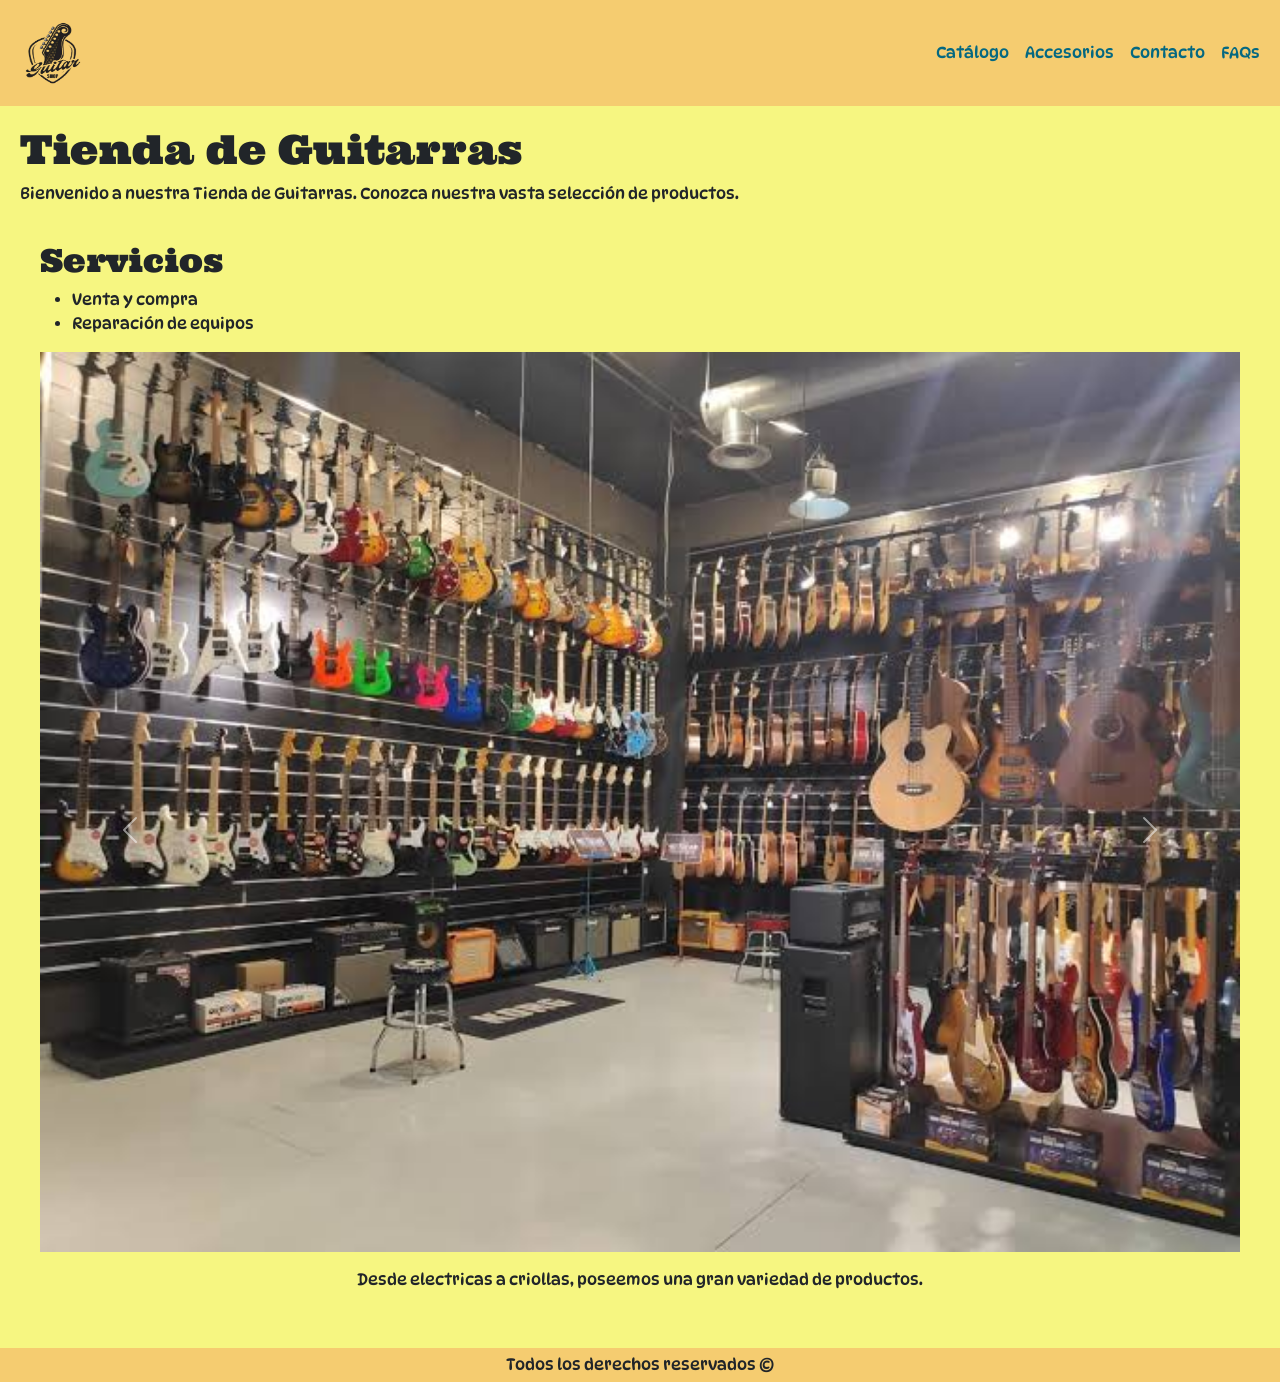
==== index.html @ 7c7f19ae "refactor: agrego archivos de la entrega anterior" ====
<!DOCTYPE html>
<html lang="es">
    <head>
        <meta charset="utf-8">
        <meta name="viewport" content="width=device-width,initial-scale=1.0">
        <title>Tienda de Guitarras</title>
        <link href="https://cdn.jsdelivr.net/npm/bootstrap@5.3.9/dist/css/bootstrap.min.css" rel="stylesheet" integrity="sha384-yEPZ7jP9S0QKiUQ0m3jjsO4ProIW7wvR9gXkI7JOGa2XVsw53Yke2bsdkBbjmmiX" crossorigin="anonymous">
        <link rel="stylesheet" href="./styles/styles.css">
        <link rel="shortcut icon" href="./imgs/gibson.png" type="image/x-icon">
    </head>
    <body>
        <header>
            <nav class="navbar navbar-expand-sm">
                <div class="container-fluid">
                    <a class="navbar-brand" href="./index.html">
                        <img src="./imgs/logo.png" alt="Logo de la tienda" class="imagen-logo">
                    </a>
                    <button class="navbar-toggler" type="button" data-bs-toggle="collapse" data-bs-target="#navbarIndices" aria-controls="navbarIndices" aria-expanded="false" aria-label="Toggle navigation">
                        <span class="navbar-toggler-icon"></span>
                    </button>
                    <div class="collapse navbar-collapse" id="navbarIndices">
                        <ul class="navbar-nav ms-auto mb-2 mb-lg-0">
                            <li class="nav-item">
                                <a class="nav-link" href="./pages/catalogo.html">Catálogo</a>
                            </li>
                            <li class="nav-item">
                                <a class="nav-link" href="./pages/accesorios.html">Accesorios</a>
                            </li>
                            <li class="nav-item">
                                <a class="nav-link" href="./pages/contacto.html">Contacto</a>
                            </li>
                            <li class="nav-item">
                                <a class="nav-link" href="./pages/faq.html">FAQs</a>
                            </li>
                        </ul>
                    </div>
                </div>
            </nav>
        </header>
        <main>
            <h1>Tienda de Guitarras</h1>
            <p>Bienvenido a nuestra Tienda de Guitarras. Conozca nuestra vasta selección de productos.</p>
            <section>
                <article class="grid-pag-principal">
                    <h2>Servicios</h2>
                    <ul>
                        <li>Venta y compra</li>
                        <li>Reparación de equipos</li>
                    </ul>
                    <div id="carouselTienda" class="carousel slide" data-bs-ride="carousel">
                        <div class="carousel-inner">
                            <div class="carousel-item active">
                                <img src="./imgs/tienda1.jpeg" class="d-block w-100" alt="Foto de nuestra tienda.">
                            </div>
                            <div class="carousel-item">
                                <img src="./imgs/tienda2.jpg" class="d-block w-100" alt="Foto close-up de guitarras.">
                            </div>
                            <div class="carousel-item">
                                <img src="./imgs/tienda3.jpg" class="d-block w-100" alt="Seccion premium de la tienda.">
                            </div>
                        </div>
                        <button class="carousel-control-prev" type="button" data-bs-target="#carouselTienda" data-bs-slide="prev">
                            <span class="carousel-control-prev-icon" aria-hidden="true"></span>
                            <span class="visually-hidden">Anterior</span>
                        </button>
                        <button class="carousel-control-next" type="button" data-bs-target="#carouselTienda" data-bs-slide="next">
                            <span class="carousel-control-next-icon" aria-hidden="true"></span>
                            <span class="visually-hidden">Siguiente</span>
                        </button>
                        <p>Desde electricas a criollas, poseemos una gran variedad de productos.</p>
                    </div>
                </article>
            </section>
        </main>
        <footer>
            Todos los derechos reservados &#169 
        </footer>
        <script src="https://cdn.jsdelivr.net/npm/bootstrap@5.3.9/dist/js/bootstrap.bundle.min.js" integrity="sha384-WyOxWvTyr1QaMPfiPJSv76iReVthorl5uWlFtZPyK0IEB0hGzo9y5Bp9mYanr8Bu" crossorigin="anonymous"></script>
    </body>
</html>
---- styles/styles.css ----
@import url('https://fonts.googleapis.com/css2?family=DynaPuff:wght@400..700&family=Ultra&display=swap');

/* RESET */
*{
    padding: 0;
    margin: 0;
}

/* DECLARACION DE VARIABLES */
:root{
    --color-fondo: #f5f570e0;
    --color-secundario: #f5c66ee0;
    --color-secundario-oscuro: #cfa65ae0;
    --color-acento: #006781fb;
    --color-hover: #2aa6c5fb;
}

/* HEADER */
.imagen-logo{
    width: 5rem;
    height: 5rem;
}

.nav-link{
    color: var(--color-acento);
}

.nav-link:hover{
    color: var(--color-hover);
}

.navbar-nav .nav-link.active{
    color: var(--color-acento);
    text-decoration: underline;
}

.navbar{
    background-color: var(--color-secundario);
}

/* PÁGINA PRINCIPAL */


h1, h2, h3, h4, h5, h6{
    font-family: Ultra, sans-serif;
    font-weight: 200;
}

h1{
    font-size: 2.5rem;
}

h2{
    font-size: 2rem;
    grid-area: h2;
}

h3{
    font-size: 1.5rem;
}

p{
    font-size: 1rem;
}

main{
    padding: 20px;
}

ul{
    grid-area: ul;
}

body{
    font-family: DynaPuff, sans-serif;
    background-color: var(--color-fondo);
    font-weight: 100;
}

section{
    padding: 20px;
}

figure{
    display: flex;
    flex-direction: column;
    justify-content: center;
    align-items: center;
    gap: 1rem;
    padding: 1rem;
}

.carousel.slide{
    grid-area: carousel;
}

.carousel.slide p{
    text-align: center;
    padding: 1rem 0rem 0rem;
}

.grid-pag-principal{
    display: grid;
    grid-template-columns: 1fr;
    grid-template-areas: 
        "h2"
        "ul"
        "carousel";
}

@media (min-width: 1024px){
    .grid-pag-principal{
        grid-template-columns: repeat(2, 1fr);
        grid-template-areas: 
            "h2 h2 "
            "ul ul"
            "carousel carousel";
    }
}

/* CATÁLOGO/ACCESORIOS */
.imagen-producto{
    padding: 1rem;
}

.contenedor-productos{
    display: grid;
    grid-template-columns: 1fr;
    gap: 1rem;
}

.producto{
    display: flex;
    flex-direction: column;
    justify-content: center;
    align-items: center;
    background-color: var(--color-secundario);
    border-radius: 6px;
}

.producto h3{
    display: flex;
    justify-content: center;
    align-items: center;
}

.producto p{
    display: flex;
    justify-content: center;
    align-items: center;
}

.producto:hover{
    transform: translateY(-5px);
    box-shadow: 5px 5px 20px var(--color-acento);
}

@media (min-width: 768px){
    .contenedor-productos{
        grid-template-columns: repeat(2, 1fr);
        grid-template-areas: 
            "producto1 producto2";
        gap: 1rem;
    }

    .producto-1{
        grid-area: producto1;
    }

    .producto-2{
        grid-area: producto2;
    }
}

@media (min-width: 1024px){
    .contenedor-productos{
        grid-template-columns: repeat(2, 1fr);
        grid-template-areas: 
            "producto1 producto2";
        gap: 1rem;
    }

    .producto-1{
        grid-area: producto1;
    }

    .producto-2{
        grid-area: producto2;
    }
}

/* FAQ */
.accordion-button{
    background-color: var(--color-secundario);
}

.accordion-item{
    border-color: var(--color-fondo);
    border-width: 0.25rem;
}

.accordion-button:not(.collapsed){
    background-color: var(--color-secundario);
    box-shadow: inset 0 0.25rem 0 var(--color-fondo); 
}

.accordion-button:focus{
    border-color: var(--color-acento);
}

.accordion-body{
    background-color: var(--color-secundario-oscuro);
}

/* CONTACTO */
.enfasis{
    font-weight: 700;
}

.imagen-decoracion{
    width: 100%;
    height: 100%;
    object-fit: cover;
}

.grid-contacto{
    display: grid;
    grid-template-columns: 1fr;
    grid-template-areas: 
        "ul"
        "figure";
}

@media (min-width: 1024px){
    .imagen-decoracion{
        width: 75%;
        height: 75%;
    }

    .grid-contacto{
        display: grid;
        grid-template-columns: repeat(2, 1fr);
        grid-template-areas: 
            "ul ul"
            "figure figure";
    }

    .grid-contacto ul{
        padding: 1rem;
    }

    .grid-contacto li{
        padding: 0.5rem 0rem;
    }
}

/* FOOTER */
footer{
    background-color: var(--color-secundario);
    display: flex;
    justify-content: center;
    align-items: center;
    padding: 5px;
}
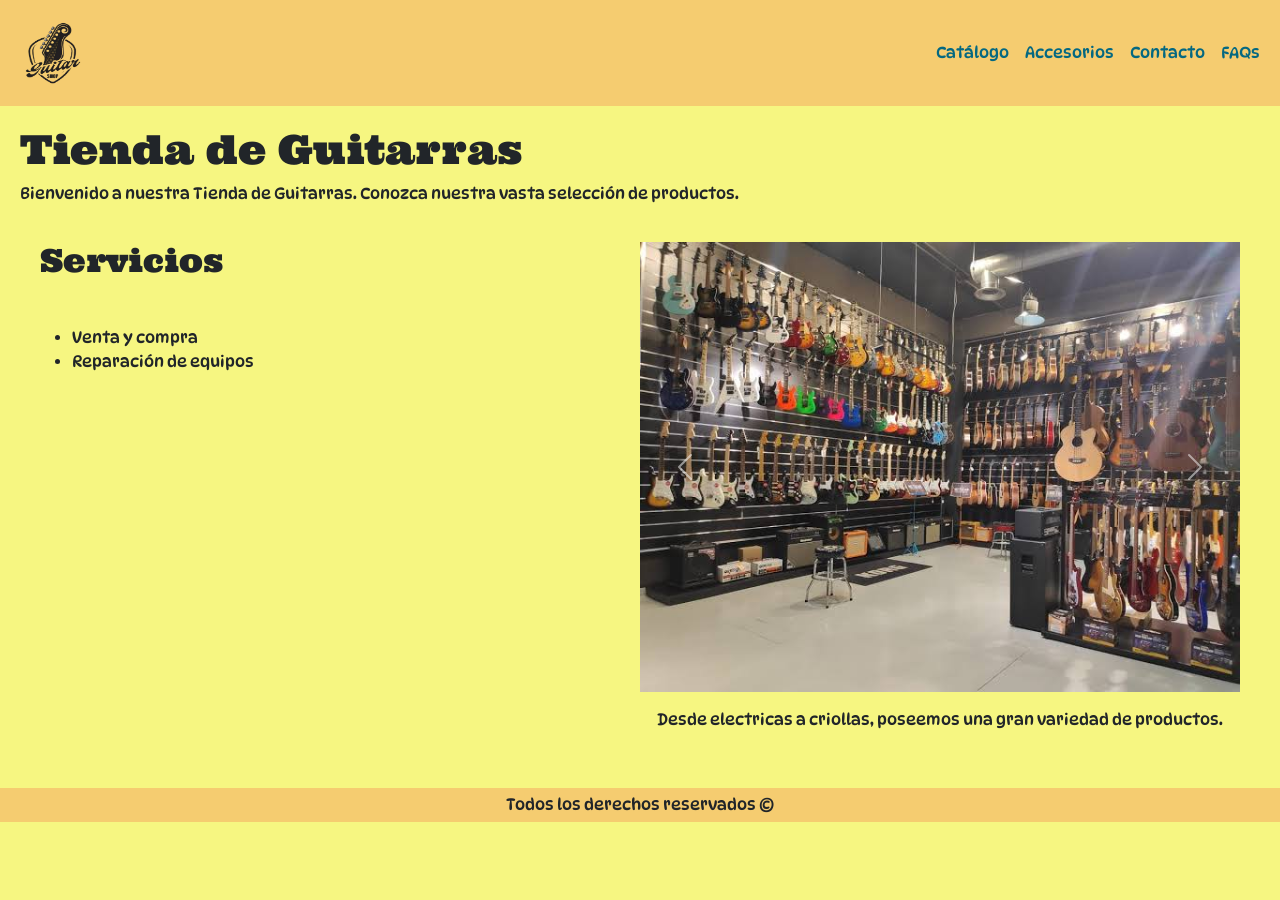
==== commit 8904b66e: "fix: mejoro presentacion del carrusel" ====
--- a/index.html
+++ b/index.html
@@ -49,6 +49,14 @@
                     </ul>
                     <div id="carouselTienda" class="carousel slide" data-bs-ride="carousel">
                         <div class="carousel-inner">
+                            <button class="carousel-control-prev" type="button" data-bs-target="#carouselTienda" data-bs-slide="prev">
+                                <span class="carousel-control-prev-icon" aria-hidden="true"></span>
+                                <span class="visually-hidden">Anterior</span>
+                            </button>
+                            <button class="carousel-control-next" type="button" data-bs-target="#carouselTienda" data-bs-slide="next">
+                                <span class="carousel-control-next-icon" aria-hidden="true"></span>
+                                <span class="visually-hidden">Siguiente</span>
+                            </button>
                             <div class="carousel-item active">
                                 <img src="./imgs/tienda1.jpeg" class="d-block w-100" alt="Foto de nuestra tienda.">
                             </div>
@@ -59,14 +67,6 @@
                                 <img src="./imgs/tienda3.jpg" class="d-block w-100" alt="Seccion premium de la tienda.">
                             </div>
                         </div>
-                        <button class="carousel-control-prev" type="button" data-bs-target="#carouselTienda" data-bs-slide="prev">
-                            <span class="carousel-control-prev-icon" aria-hidden="true"></span>
-                            <span class="visually-hidden">Anterior</span>
-                        </button>
-                        <button class="carousel-control-next" type="button" data-bs-target="#carouselTienda" data-bs-slide="next">
-                            <span class="carousel-control-next-icon" aria-hidden="true"></span>
-                            <span class="visually-hidden">Siguiente</span>
-                        </button>
                         <p>Desde electricas a criollas, poseemos una gran variedad de productos.</p>
                     </div>
                 </article>
--- a/styles/styles.css
+++ b/styles/styles.css
@@ -108,13 +108,17 @@
         "carousel";
 }
 
-@media (min-width: 1024px){
+@media (min-width: 768px){
     .grid-pag-principal{
         grid-template-columns: repeat(2, 1fr);
-        grid-template-areas: 
-            "h2 h2 "
-            "ul ul"
-            "carousel carousel";
+        grid-template-rows: repeat(6, 1fr);
+        grid-template-areas: 
+            "h2 carousel"
+            "ul carousel"
+            "ul carousel"
+            "ul carousel"
+            "ul carousel"
+            "ul carousel";
     }
 }
 
